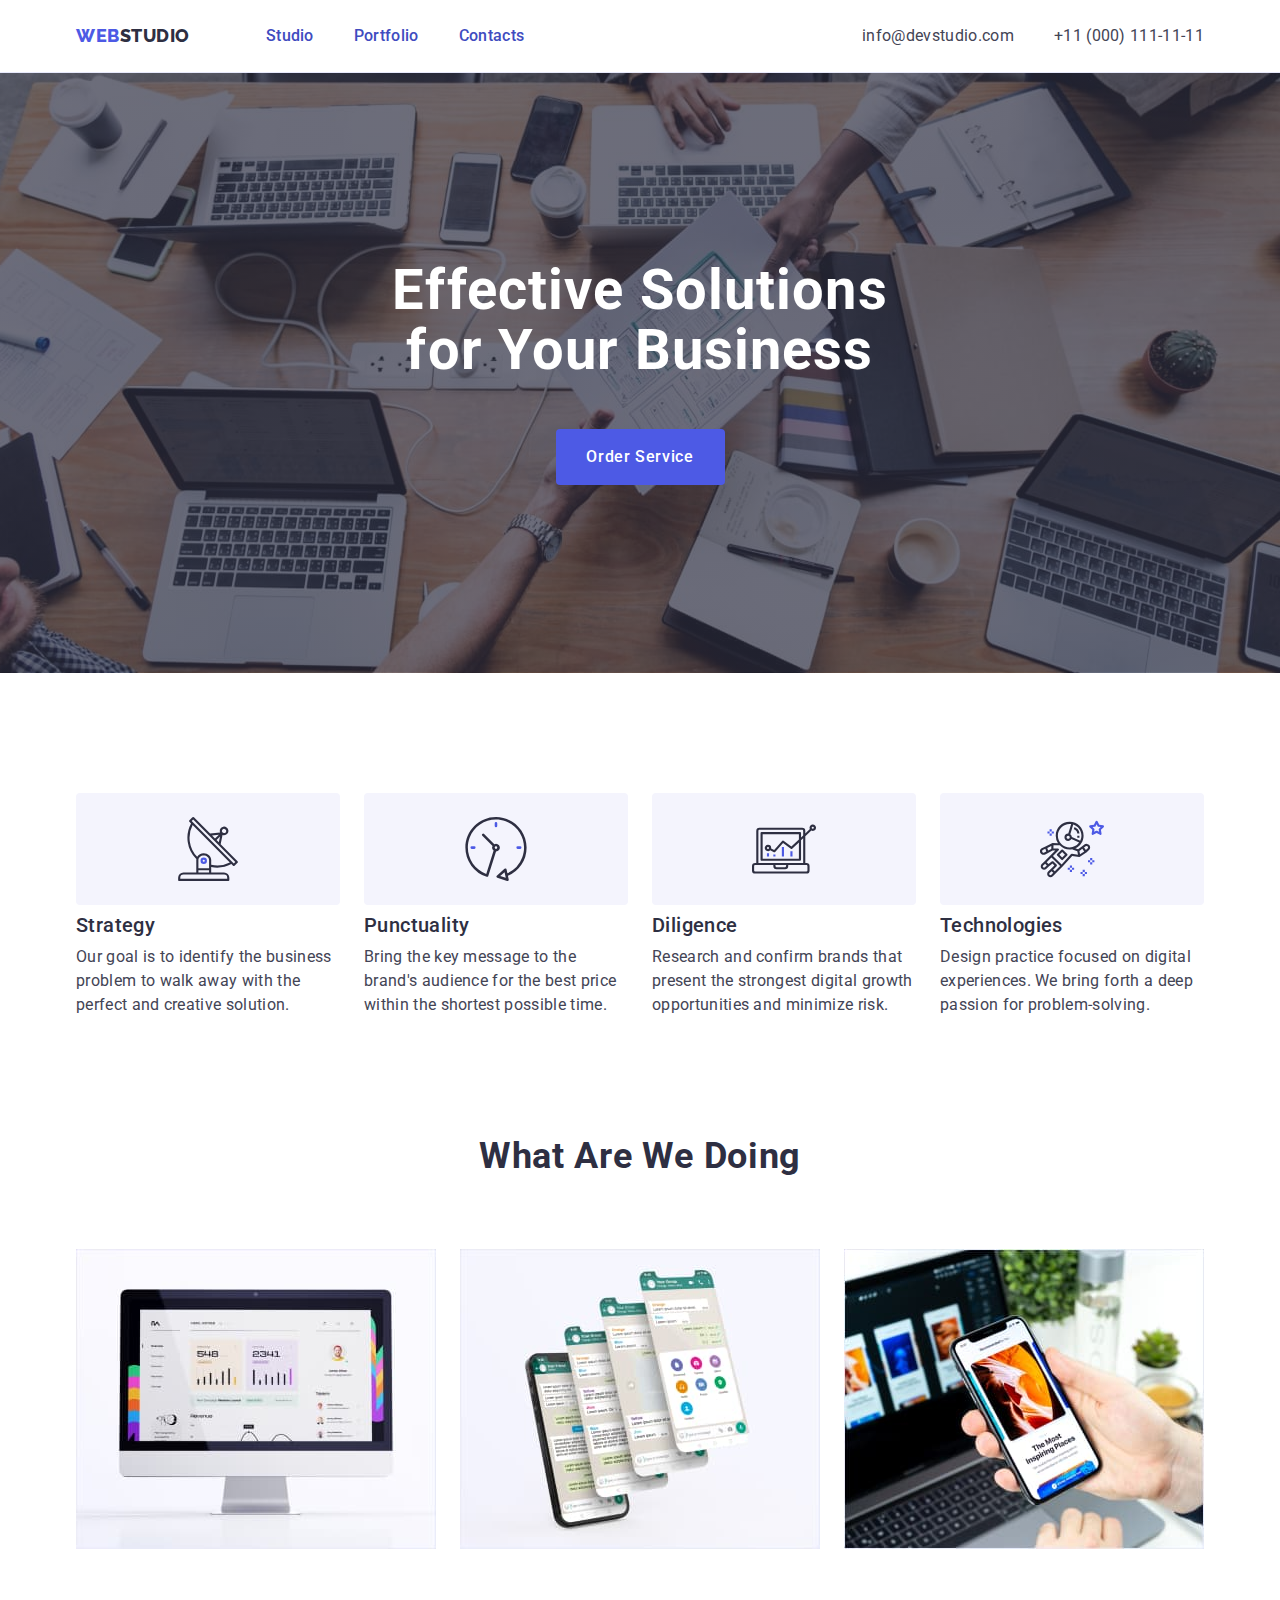
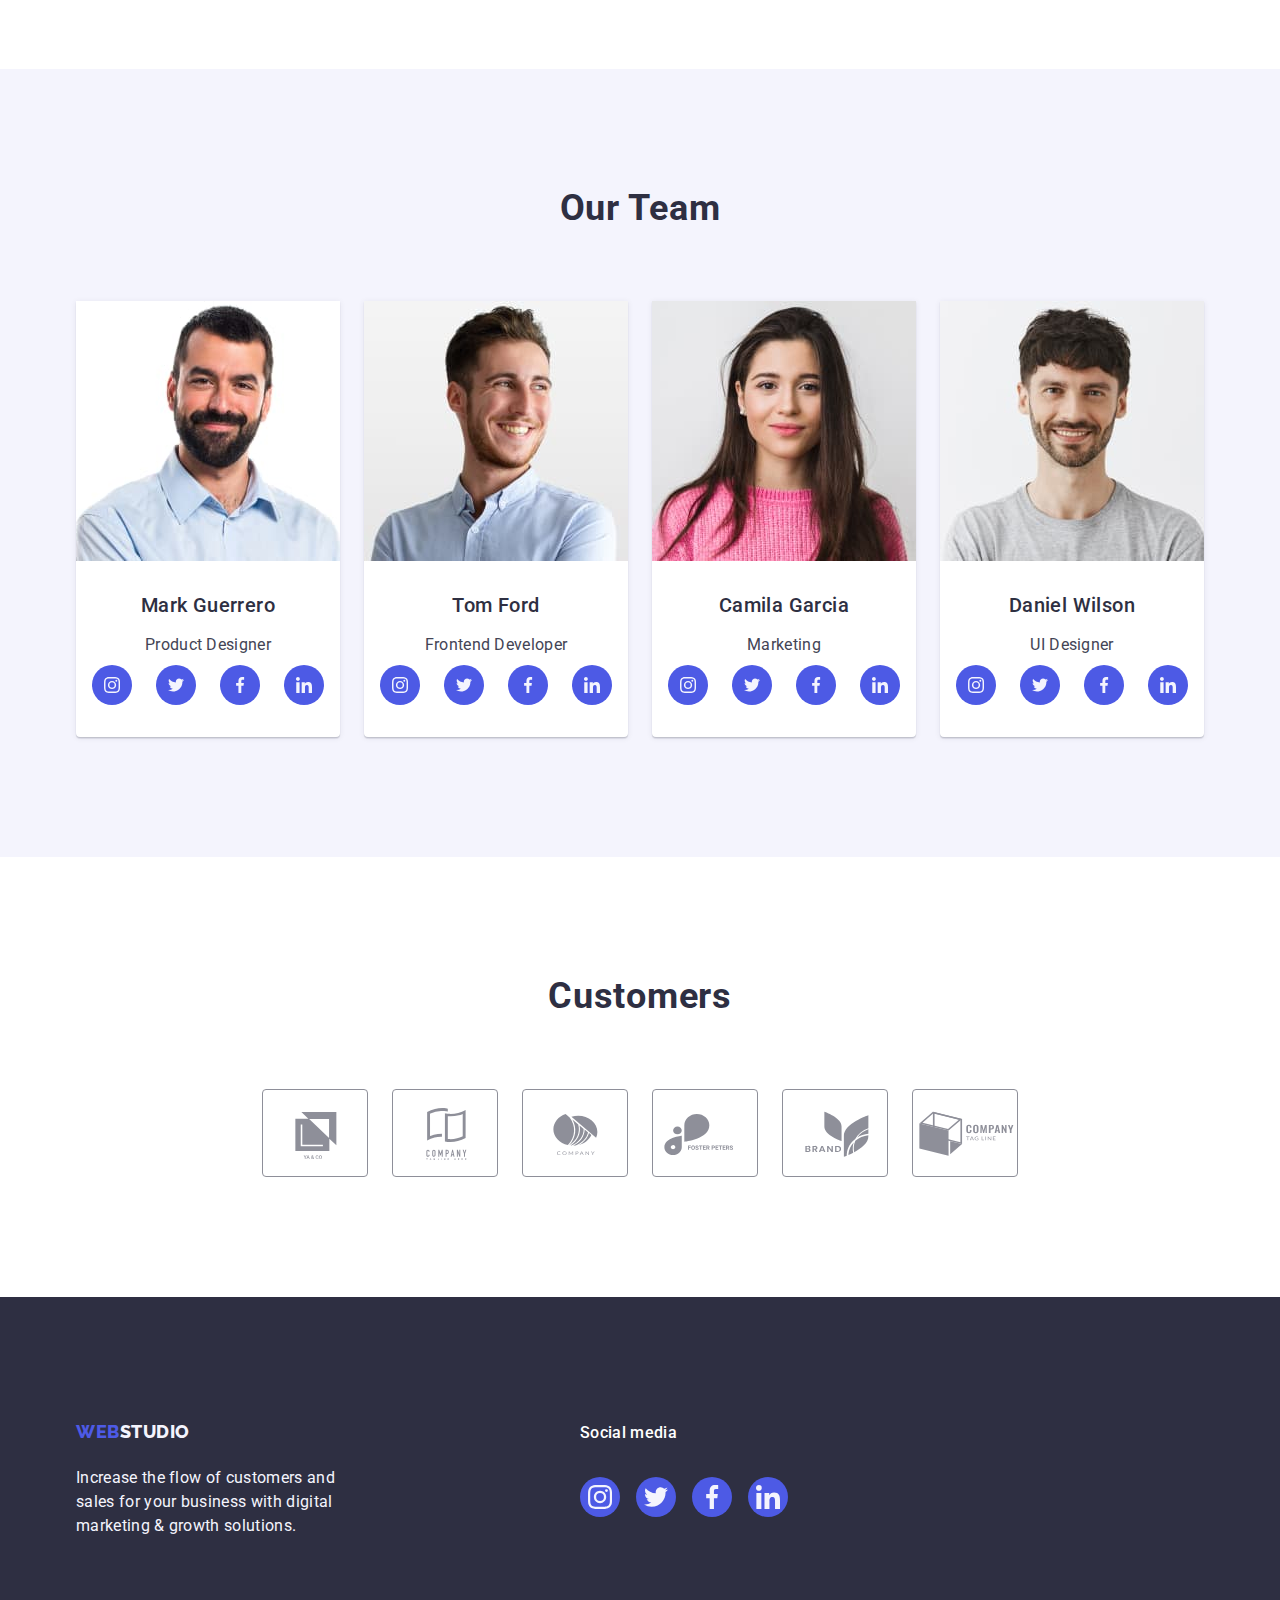
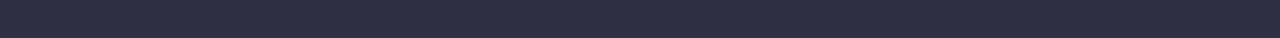
==== index.html @ 7252248b "dwa" ====
<!DOCTYPE html>
<html lang="en">
  <head>
    <meta charset="UTF-8" />
    <meta http-equiv="X-UA-Compatible" content="IE=edge" />
    <meta name="viewport" content="width=device-width, initial-scale=1.0" />
    <title>goit-home-work-04</title>
    <link
      rel="stylesheet"
      href="https://cdn.jsdelivr.net/npm/modern-normalize@2.0.0/modern-normalize.min.css"
    />
    <link rel="stylesheet" href="./css/style.css" />
    <link rel="preconnect" href="https://fonts.googleapis.com" />
    <link rel="preconnect" href="https://fonts.gstatic.com" crossorigin />
    <link
      href="https://fonts.googleapis.com/css2?family=Raleway:wght@800&family=Roboto:wght@400;500;700&display=swap"
      rel="stylesheet"
    />
  </head>
  <body>
    <!--HEADER-->
    <header class="header">
      <div class="container header-container">
        <nav class="header-nav">
          <a class="logo link" href="./index.html">
            Web<span class="linkcolor">Studio</span>
          </a>
          <ul class="nav-list">
            <li class="downline">
              <a class="header-list link" href="./index.html">Studio</a>
            </li>
            <li class="downline">
              <a class="header-list link" href="./portfolio.html" target="_self"
                >Portfolio</a
              >
            </li>
            <li class="downline">
              <a class="header-list link" href="">Contacts</a>
            </li>
          </ul>
        </nav>
        <address class="adresslink">
          <ul class="adress-list">
            <li class="downline-adress">
              <a
                class="header-adress-list link"
                href="mailto:info@devstudio.com"
                >info@devstudio.com</a
              >
            </li>
            <li class="downline-adress">
              <a class="header-adress-list link" href="tel:+110001111111"
                >+11 (000) 111-11-11</a
              >
            </li>
          </ul>
        </address>
      </div>
    </header>
    <!--Main-->
    <main>
      <!--Hero image-->
      <section class="hero">
        <div class="container hero-container">
          <h1 class="herotext">Effective Solutions for Your Business</h1>
          <button class="herobutton" type="button" data-modal-open>
            Order Service
          </button>
        </div>
      </section>
      <!--Section Features-->
      <section class="features-section">
        <div class="container">
          <h2 class="visually-hidden">.</h2>
          <ul class="features-container">
            <li>
              <div class="features-icons">
                <svg class="icon" width="64" height="64">
                  <use href="./images/icons.svg#icon-antenna"></use>
                </svg>
              </div>
              <h3 class="title-name">Strategy</h3>
              <p class="text">
                Our goal is to identify the business problem to walk away with
                the perfect and creative solution.
              </p>
            </li>
            <li>
              <div class="features-icons">
                <svg class="icon" width="64" height="64">
                  <use href="./images/icons.svg#icon-clock"></use>
                </svg>
              </div>
              <h3 class="title-name">Punctuality</h3>
              <p class="text">
                Bring the key message to the brand's audience for the best price
                within the shortest possible time.
              </p>
            </li>
            <li>
              <div class="features-icons">
                <svg class="icon" width="64" height="64">
                  <use href="./images/icons.svg#icon-diagram"></use>
                </svg>
              </div>
              <h3 class="title-name">Diligence</h3>
              <p class="text">
                Research and confirm brands that present the strongest digital
                growth opportunities and minimize risk.
              </p>
            </li>
            <li>
              <div class="features-icons">
                <svg class="icon" width="64" height="64">
                  <use href="./images/icons.svg#icon-astronaut"></use>
                </svg>
              </div>
              <h3 class="title-name">Technologies</h3>
              <p class="text">
                Design practice focused on digital experiences. We bring forth a
                deep passion for problem-solving.
              </p>
            </li>
          </ul>
        </div>
      </section>
      <!--Section Projects-->
      <section class="projects">
        <div class="container">
          <h2 class="main-title">What are we doing</h2>
          <ul class="project-images">
            <li class="technic">
              <img
                src="./images/img_1.jpg"
                alt="Desktop"
                width="360"
                height="300"
              />
            </li>
            <li class="technic">
              <img
                src="./images/img_2.jpg"
                alt="Differen pages"
                width="360"
                height="300"
              />
            </li>
            <li class="technic">
              <img
                src="./images/img_3.jpg"
                alt="Phone main page"
                width="360"
                height="300"
              />
            </li>
          </ul>
        </div>
      </section>
      <!--Section Team-->
      <section class="section-team">
        <div class="container container-workers">
          <h2 class="main-title">Our Team</h2>
          <ul class="list-workers">
            <li class="staff">
              <img
                src="./images/mark_guerrero.jpg"
                alt="Mark Guerrero Product Designer"
                width="264"
                height="260"
              />
              <div class="position">
                <h3 class="team">Mark Guerrero</h3>
                <p class="rank">Product Designer</p>
                <ul class="staff-networks-list">
                  <li class="networks-li">
                    <a class="list-net" href="" aria-label="instagram">
                      <svg class="networks" width="16" height="16">
                        <use href="./images/icons.svg#icon-instagram"></use>
                      </svg>
                    </a>
                  </li>
                  <li class="networks-li">
                    <a class="list-net" href="" aria-label="twitter">
                      <svg class="networks" width="16" height="16">
                        <use href="./images/icons.svg#icon-twitter"></use>
                      </svg>
                    </a>
                  </li>
                  <li class="networks-li">
                    <a class="list-net" href="" aria-label="facebook">
                      <svg class="networks" width="16" height="16">
                        <use href="./images/icons.svg#icon-facebook"></use>
                      </svg>
                    </a>
                  </li>
                  <li class="networks-li">
                    <a class="list-net" href="" aria-label="instagram">
                      <svg class="networks" width="16" height="16">
                        <use href="./images/icons.svg#icon-linkedin"></use>
                      </svg>
                    </a>
                  </li>
                </ul>
              </div>
            </li>
            <li class="staff">
              <img
                src="./images/tom_ford.jpg"
                alt="Tom Ford Frontend Developer"
                width="264"
                height="260"
              />
              <div class="position">
                <h3 class="team">Tom Ford</h3>
                <p class="rank">Frontend Developer</p>
                <ul class="staff-networks-list">
                  <li>
                    <a class="list-net" href="" aria-label="instagram">
                      <svg class="networks" width="16" height="16">
                        <use href="./images/icons.svg#icon-instagram"></use>
                      </svg>
                    </a>
                  </li>
                  <li>
                    <a class="list-net" href="" aria-label="twitter">
                      <svg class="networks" width="16" height="16">
                        <use href="./images/icons.svg#icon-twitter"></use>
                      </svg>
                    </a>
                  </li>
                  <li>
                    <a class="list-net" href="" aria-label="facebook">
                      <svg class="networks" width="16" height="16">
                        <use href="./images/icons.svg#icon-facebook"></use>
                      </svg>
                    </a>
                  </li>
                  <li>
                    <a class="list-net" href="" aria-label="instagram">
                      <svg class="networks" width="16" height="16">
                        <use href="./images/icons.svg#icon-linkedin"></use>
                      </svg>
                    </a>
                  </li>
                </ul>
              </div>
            </li>
            <li class="staff">
              <img
                src="./images/camila_garcia.jpg"
                alt="Camila Garcia Marketing"
                width="264"
                height="260"
              />
              <div class="position">
                <h3 class="team">Camila Garcia</h3>
                <p class="rank">Marketing</p>
                <ul class="staff-networks-list">
                  <li>
                    <a class="list-net" href="" aria-label="instagram">
                      <svg class="networks" width="16" height="16">
                        <use href="./images/icons.svg#icon-instagram"></use>
                      </svg>
                    </a>
                  </li>
                  <li>
                    <a class="list-net" href="" aria-label="twitter">
                      <svg class="networks" width="16" height="16">
                        <use href="./images/icons.svg#icon-twitter"></use>
                      </svg>
                    </a>
                  </li>
                  <li>
                    <a class="list-net" href="" aria-label="facebook">
                      <svg class="networks" width="16" height="16">
                        <use href="./images/icons.svg#icon-facebook"></use>
                      </svg>
                    </a>
                  </li>
                  <li>
                    <a class="list-net" href="" aria-label="instagram">
                      <svg class="networks" width="16" height="16">
                        <use href="./images/icons.svg#icon-linkedin"></use>
                      </svg>
                    </a>
                  </li>
                </ul>
              </div>
            </li>
            <li class="staff">
              <img
                src="./images/daniel_wilson.jpg"
                alt="Daniel Wilson UI Designer"
                width="264"
                height="260"
              />
              <div class="position">
                <h3 class="team">Daniel Wilson</h3>
                <p class="rank">UI Designer</p>
                <ul class="staff-networks-list">
                  <li>
                    <a class="list-net" href="" aria-label="instagram">
                      <svg class="networks" width="16" height="16">
                        <use href="./images/icons.svg#icon-instagram"></use>
                      </svg>
                    </a>
                  </li>
                  <li>
                    <a class="list-net" href="" aria-label="twitter">
                      <svg class="networks" width="16" height="16">
                        <use href="./images/icons.svg#icon-twitter"></use>
                      </svg>
                    </a>
                  </li>
                  <li>
                    <a class="list-net" href="" aria-label="facebook">
                      <svg class="networks" width="16" height="16">
                        <use href="./images/icons.svg#icon-facebook"></use>
                      </svg>
                    </a>
                  </li>
                  <li>
                    <a class="list-net" href="" aria-label="instagram">
                      <svg class="networks" width="16" height="16">
                        <use href="./images/icons.svg#icon-linkedin"></use>
                      </svg>
                    </a>
                  </li>
                </ul>
              </div>
            </li>
          </ul>
        </div>
      </section>
      <!--Section Customers-->
      <section class="customers">
        <div class="container customers-container">
          <h2 class="main-title">Customers</h2>
          <ul class="list-customers">
            <li class="customers-item">
              <a class="customers-link" href="" aria-label="Logo">
                <svg class="customers-images" width="104" height="56">
                  <use href="./images/icons.svg#icon-Logo"></use>
                </svg>
              </a>
            </li>
            <li class="customers-item">
              <a class="customers-link" href="" aria-label="Logo-1">
                <svg class="customers-images" width="104" height="56">
                  <use href="./images/icons.svg#icon-Logo-1"></use>
                </svg>
              </a>
            </li>
            <li class="customers-item">
              <a class="customers-link" href="" aria-label="Logo-2">
                <svg class="customers-images" width="104" height="56">
                  <use href="./images/icons.svg#icon-Logo-2"></use>
                </svg>
              </a>
            </li>
            <li class="customers-item">
              <a class="customers-link" href="" aria-label="Logo-3">
                <svg class="customers-images" width="104" height="56">
                  <use href="./images/icons.svg#icon-Logo-3"></use>
                </svg>
              </a>
            </li>
            <li class="customers-item">
              <a class="customers-link" href="" aria-label="Logo-4">
                <svg class="customers-images" width="104" height="56">
                  <use href="./images/icons.svg#icon-Logo-4"></use>
                </svg>
              </a>
            </li>
            <li class="customers-item">
              <a class="customers-link" href="" aria-label="Logo-5">
                <svg class="customers-images" width="104" height="56">
                  <use href="./images/icons.svg#icon-Logo-5"></use>
                </svg>
              </a>
            </li>
          </ul>
        </div>
      </section>
    </main>
    <!--Footer-->
    <footer class="footer">
      <div class="container container-footer">
        <div class="footer-box">
          <a class="logo link footer-link" href="./index.html">
            Web<span class="footer-logo">Studio</span>
          </a>
          <p class="footer-text">
            Increase the flow of customers and sales for your business with
            digital marketing & growth solutions.
          </p>
        </div>
        <div class="link-page">
          <p class="media">Social media</p>
          <ul class="staff-networks">
            <li class="footer-net">
              <a class="list-networks" href="" aria-label="instagram">
                <svg class="networks" width="24" height="24">
                  <use href="./images/icons.svg#icon-instagram"></use>
                </svg>
              </a>
            </li>
            <li class="footer-net">
              <a class="list-networks" href="" aria-label="twitter">
                <svg class="networks" width="24" height="24">
                  <use href="./images/icons.svg#icon-twitter"></use>
                </svg>
              </a>
            </li>
            <li class="footer-net">
              <a class="list-networks" href="" aria-label="facebook">
                <svg class="networks" width="24" height="24">
                  <use href="./images/icons.svg#icon-facebook"></use>
                </svg>
              </a>
            </li>
            <li class="footer-net">
              <a class="list-networks" href="" aria-label="instagram">
                <svg class="networks" width="24" height="24">
                  <use href="./images/icons.svg#icon-linkedin"></use>
                </svg>
              </a>
            </li>
          </ul>
        </div>
      </div>
    </footer>
    <div class="window is-hidden" data-modal>
      <div class="modal-window">
        <button class="close-cross" type="button" data-modal-close>
          <svg class="icon-close" width="8" height="8">
            <use href="./images/icons.svg#icon-close"></use>
          </svg>
        </button>
      </div>
    </div>
    <script src="./js/modal.js"></script>
  </body>
</html>
---- css/style.css ----
:root {
 --color-white:#FFFFFF;
 --background-color:#2E2F42;
 --web-button-color:#4D5AE5;
 --focus-color:#404BBF;
 --text-color:#434455;
 --footer:#F4F4FD;
 --buttons-color:#E7E9FC;
 --customers-color:#8e8f99;
}
body {
    background-color: var(--color-white);
    font-family: "Roboto", sans-serif;
    color:#434455;
}
*, *::before, *::after {
    box-sizing: border-box;
}
/*Reset*/
h1,h2,h3,h4,h5,h6 ,p {
    margin: 0;
}
ul,li {
    list-style: none;
    margin: 0;
    padding: 0;
}
img {
    display:block;
}
a {
    text-decoration: none;
    color : currentColor;
    }
button {
    font-family: inherit;
    cursor: pointer;
}
header {
    box-shadow: 0px 2px 1px rgba(46, 47, 66, 0.08), 0px 1px 1px rgba(46, 47, 66, 0.16), 0px 1px 6px rgba(46, 47, 66, 0.08);
}
.header {
    border-bottom: 1px solid #E7E9FC;
}
.link {
    text-decoration: none;
    }
.adresslink {
    font-style: normal;
}
.visually-hidden {
    position: absolute;
    width: 1px;
    height: 1px;
    margin: -1px;
    border: 0;
    padding: 0;
    white-space: nowrap;
    clip-path: inset(100%);
    clip: rect(0 0 0 0);
    overflow: hidden;
}
/*Reset Finish*/
/*Container*/
.container {
    width: 1158px;
    margin-left: auto;
    margin-right: auto;
    padding: 0 15px 0 15px;  
    }
/*Header*/
.logo  {
    font-family: "Raleway",sans-serif;
    font-weight: 800;
    font-size: 18px;
    line-height: 1.17;
    letter-spacing: 0.03em;
    text-transform: uppercase;
    color: var(--web-button-color);
    margin-right: 76px;
    padding-top: 24px;
    padding-bottom: 24px;
    }
.linkcolor {
    color: var(--background-color);
}
.list {
    list-style: none;
}
.header-list {
    font-size:16px;
    font-weight:500;
    line-height: 1.5;
    letter-spacing: 0.02em;
    padding: 24px 0;
    transition: color 250ms cubic-bezier(0.4, 0, 0.2, 1);
    position: relative;
    color:#404BBF;
}
.header-list:hover,
.header-list:focus {
    color: var(--focus-color);
}
.downline:hover ::after {
    content: "";
    bottom: -1px;
    left: 0;
    position: absolute;
    border-radius: 2px;
    height: 4px;
    background:  #404BBF;
}
.header-adress-list {
    font-size: 16px;
    line-height: 1.5;
    letter-spacing: 0.02em;
    color: var(--text-color);
    padding-top: 24px;
    padding-bottom: 24px;
    transition: color 250ms cubic-bezier(0.4, 0, 0.2, 1);
    position: relative;
}
.header-adress-list:hover,
.header-adress-list:focus {
    color: var(--focus-color);
}

/*HEADER FINISH*/
/*header-container*/
.header-container {
    display: flex;
    justify-content: space-between;
}
.header-nav {
    display: flex;
    align-items: center;
}
.nav-list {
    display: flex;
    gap:40px;
  }
.adress-list {
    display: flex;
    gap: 40px;
    padding-top: 24px;
    padding-bottom: 24px;
}
/*header-container Finish*/
/*HERO-MAIN PAGE*/
.hero {
    background: linear-gradient(
        to bottom, rgba(46, 47, 66, 0.70), rgba(46, 47, 66, 0.70))
        ,
    url(/images/peopleoffice.jpg);
    background-repeat: no-repeat;
    background-position: center;
    background-size: cover;
    padding: 188px 0 ;
    max-width: 1440px;
}
.herotext {
    font-weight: 700;
    font-size: 56px;
    line-height: 1.07;
    text-align: center;
    letter-spacing: 0.02em;
    color: var(--color-white);
    display: block;
    max-width: 496px;
    margin: 0;
    border: 0;
}
.herobutton {
    background: var(--web-button-color);
    font-family: "Roboto", sans-serif;
    font-weight: 500;
    font-size: 16px;
    line-height: 1.5;
    letter-spacing: 0.04em;
    color: var(--color-white);
    min-width: 169px;
    height: 56px;
    border: none;
    border-radius: 4px;
    margin-top: 48px;
    transition:background-color 250ms cubic-bezier(0.4, 0, 0.2, 1);
}
.herobutton:hover,
.herobutton:focus {
    background-color:var(--focus-color);
}
.hero-container {
    display: flex;
    flex-direction: column;
    align-content: center;
    justify-content: center;
    align-items: center;
    padding-bottom: 0px;
}
/*HERO MAIN PAGE FINISH*/
/*MP Section Features*/
.features-section {
    padding-top: 120px;
    padding-bottom: 120px;
}
.features-container {
    display:flex;
    justify-content: space-between;
    align-items: stretch;
    gap: 24px;
}
.project-images {
    display:flex;
    gap:24px;
    padding-bottom: 0px;
    margin-bottom: 120px;
    justify-content: space-between;
}
.technic {
 width: calc((100% - 48px) / 3)
}
/*TEXT AND TITLE FEATURES*/
.title-name {
    font-weight: 500;
    font-size: 20px;
    line-height: 1.2;
    letter-spacing: 0.02em;
    color: var(--background-color);
    margin-bottom: 8px;
}
.text {
    font-size: 16px;
    line-height: 1.5;
    letter-spacing: 0.02em;
    color: var(--text-color);
}
.main-title {
    color: var(--background-color);
    font-size:  36px;
    text-align: center;
    line-height: 1.11;
    font-weight: 700;
    letter-spacing: 0.02em;
    text-transform: capitalize;
    margin-bottom: 72px;
    }
/*TEXT AND TITLE FEATURES Finish*/
/*MP Team*/
.section-team {
    background-color: var(--footer);
    padding: 120px 0
}
.container-workers {
    padding-bottom: 0px;
}
.list-workers {
    display: flex;
    justify-content: space-between;
    gap: 24px;

}
.staff {
    background-color: var(--color-white);
    display: flex;
    flex-direction: column;
    align-items: center;
    border-radius: 0px 0px 4px 4px;
    box-shadow:
                0px 1px 6px rgba(46, 47, 66, 0.08),
                0px 1px 1px rgba(46, 47, 66, 0.16),
                0px 2px 1px rgba(46, 47, 66, 0.08);
    transition: border-color 250ms cubic-bezier(0.4, 0, 0.2, 1),
        color 250ms cubic-bezier(0.4, 0, 0.2, 1);
 }
.team {
    font-weight: 500;
    font-size: 20px;
    line-height: 1.2;
    letter-spacing: 0.02em;
    color: var(--background-color);
    text-align: center;
    margin-bottom: 8px;
}
.rank {
    font-weight: 400;
    font-size: 16px;
    line-height: 1.5;
    letter-spacing: 0.02em;
    color: var(--text-color);
    text-align: center;
}
.position {
    display: flex;
    flex-direction: column;
    gap: 8px;
    padding: 32px 0 32px;
    }
/*Team Fnish*/
/*Customers*/
.customers {
    padding: 120px 0 120px;
}
.customers-container {
    display: flex;
    flex-direction: column;
    justify-content: center;
    align-items: center;
}
/*main-section*/
.main-section {
    padding: 96px 0 120px 0;
}
/*Portfolio Btn*/
.btn-first {
    font-family: "Roboto", sans-serif;
    font-weight: 500;
    font-size: 16px;
    line-height: 1.5;
    letter-spacing: 0.04em;
    color: var(--web-button-color);
    background-color: var(--footer);
    padding: 12px 24px;
    border: 1px solid var(--buttons-color);
    border-radius: 4px;
        }
.btn-first:hover,
.btn-first:focus {
    border: 1px solid transparent;
    color: #FFFFFF;
    background-color: var(--focus-color);
}
.portfolio-btns {
    display:flex;
    justify-content: center;
    flex-direction: row;
    gap:24px;
    margin-bottom: 72px;
    padding-right: auto;
    padding-left: auto;
       }
/*Portfolio Btn Finish*/
/*porfolio-images*/
.porfolio-images{
    display: flex;
    flex-wrap: wrap;
    column-gap: 24px;
    row-gap: 48px;
        }
.porfolio-images .portfolio-image-name:hover,
.porfolio-images .portfolio-image-name:focus {
    background:  #FFF;
    box-shadow: 0px 2px 1px 0px rgba(46, 47, 66, 0.08), 0px 1px 1px 0px rgba(46, 47, 66, 0.16), 0px 1px 6px 0px rgba(46, 47, 66, 0.08);
    animation-fill-mode: ;
}
.hidden-text {
    display: flex;
    padding: 0;
    margin-bottom: 48px;
    cursor: pointer;
    position: relative;
    overflow: hidden;
    }
.overlay {
    position: absolute;
    top: 0;
    left: 0;
    width: 100%;
    height: 100%;
    transform: translateY(100%);
    transition: transform 250ms ease-in-out;
    padding: 8px;
    background-color: #3f51b5;
    color: #fff;
    font-family: sans-serif;
}
.hidden-text:hover .overlay {
    transform: translateY(0);
}
.portfolio-image-text {
    display: flex;
    flex-direction: column;
    padding: 32px 16px;
    margin-bottom: 8px;
    border: 1px solid #e7e9fc;
    border-top: none;
}
.overlay-text {
    display:block;
    padding: 40px 32px 164px 32px;;
    font-size: 16px;
    font-family: Roboto;
    font-style: normal;
    font-weight: 400;
    line-height: 1.5;
    letter-spacing: 0.32px;
}
/*Footer*/
.footer {
    background-color: var(--background-color);
    font-family: "Roboto", sans-serif;
    font-weight: 400;
    font-size: 18px;
    line-height: 1.17;
    letter-spacing: 0.03em;
    padding: 100px 0;
   }
.footer-link {
    display: inline-block;

}
.container-footer {
    display: flex;
    align-items: baseline;
    padding-left: 15px;
    margin-left: auto;
    margin-right: auto;
}
.footer-logo {
    color: var(--footer);
}
.footer-text {
    width: 264px;
    font-weight: 400;
    font-size: 16px;
    line-height: 1.5;
    letter-spacing: 0.02em;
    color: var(--footer);
}
.footer-box {
        margin-right: 120px;
        display: flex;
        flex-direction: column;
}
/*ICONS*/
.features-icons {
    display: flex;
    justify-content: center;
    align-items: center;
    padding:24px 100px;
    border-radius: 4px;
    background: #F4F4FD;
    margin-bottom: 8px;
    height: 112px;
    }
.staff-networks-list {
    display: flex;
    justify-content: center;
    align-items: center;
    gap: 24px;
    min-width: 232px;
}
.networks-li {
    width: 40px;
    height: 40px;
    transition: background-color 250ms cubic-bezier(0.4, 0, 0.2, 1);

}
.list-net {
    display: flex;
    justify-content: center;
    align-items: center;
    transition: background-color 250ms cubic-bezier(0.4, 0, 0.2, 1);
    background-color: var(--web-button-color);
    width: 100%;
    padding: 12px;
    border-radius: 50%;
}
.list-net:hover,
.list-net:focus {
    background-color: var(--focus-color);
}
.networks {
    fill:var(--footer);
}
.staff-networks {
    display: flex;
    gap: 16px;
    }
.footer-net {
    width: 40px;
    height: 40px;
    transition: background-color 250ms cubic-bezier(0.4, 0, 0.2, 1);
}
.list-networks {
    display: flex;
    justify-content: center;
    align-items: center;
    background-color: var(--web-button-color);
    fill: currentColor;
    width: 100%;
    height: 100%;
    padding: 8px;
    border-radius: 50%;
    }
.list-networks:hover,
.list-networks:focus {
    background-color: #31D0AA;
}

.list-customers {
    display: flex;
    justify-content: space-between;
    gap: 24px;

    }
.customers-link {
    display: flex;
    justify-content: center;
    align-items: center;
    color: var(--customers-color);
    border: 1px solid #8E8F99;
    border-radius: 4px;
    width: 100%;
    height: 100%;
}
.customers-images {
    fill:currentColor;
}
.customers-link:hover,
.customers-link:focus,
.customers-link:active {
    color: var(--focus-color);
    border-color:var(--focus-color) ;
}
.customers-link:hover .customers-images,
.customers-link:focus .customers-images,
.customers-link:active .customers-images {
    fill: currentColor;
}
.customers-item {
    width: calc((100% - 120px) / 6);
    height: 88px;
    transition:border-color 250ms cubic-bezier(0.4, 0, 0.2, 1),
        color 250ms cubic-bezier(0.4, 0, 0.2, 1);
}
.media {
    font-size: 16px;
    font-family: Roboto;
    font-weight: 500;
    line-height: 1.5;
    letter-spacing: 0.02em;
    color:var(--color-white);
    margin-bottom: 16px;
}
.link-page {
    display: flex;
    flex-direction: column;
    gap:16px;
    max-width: 692px;
    margin-left: 120px;
}
MODAL WINDOW
.window {
  position:fixed;
  top: 0;
  left: 0;
  width: 100%;
  height: 100%;
  background-color: rgba(46, 47, 66, 0.4);
  transition: opacity 250ms cubic-bezier(0.4, 0, 0.2, 1), visibility 250ms cubic-bezier(0.4, 0, 0.2, 1);
}

.is-hidden {
    opacity: 0;
    visibility: hidden;
    pointer-events: none;
    
}
.modal-window {
    position: absolute;
    top: 50%;
    left: 50%;
    width: 408px;
    min-height: 584px;
    border-radius: 4px;
    transform: translate(-50%, -50%) scale(1);
    background: #FCFCFC;
    box-shadow: 0px 2px 1px 0px rgba(0, 0, 0, 0.20), 0px 1px 3px 0px rgba(0, 0, 0, 0.12), 0px 1px 1px 0px rgba(0, 0, 0, 0.14);
    transition: transform 250ms cubic-bezier(0.4, 0, 0.2, 1);
    
}
.close-cross {
    position: absolute;
    top: 24px;
    right: 24px;
    width: 24px;
    height: 24px;
    border-radius: 50%;
    display: flex;
    align-items: center;
    justify-content: center;
    background-color: #e7e9fc;
    border: 1px solid rgba(0, 0, 0, 0.1);
    padding: 0;
    cursor: pointer;
    transition: background-color 250ms cubic-bezier(0.4, 0, 0.2, 1), border 250ms cubic-bezier(0.4, 0, 0.2, 1);
}
.close-cross:hover {
    background-color: var(--focus-color);
}
.close-cross:focus {
    border: none;
}
.icon-close {
    transition: fill 250ms cubic-bezier(0.4, 0, 0.2, 1);
}
.icon-close:hover  {
     fill: #ffffff;
 }
.icon-close:focus {
    fill: #ffffff;
}
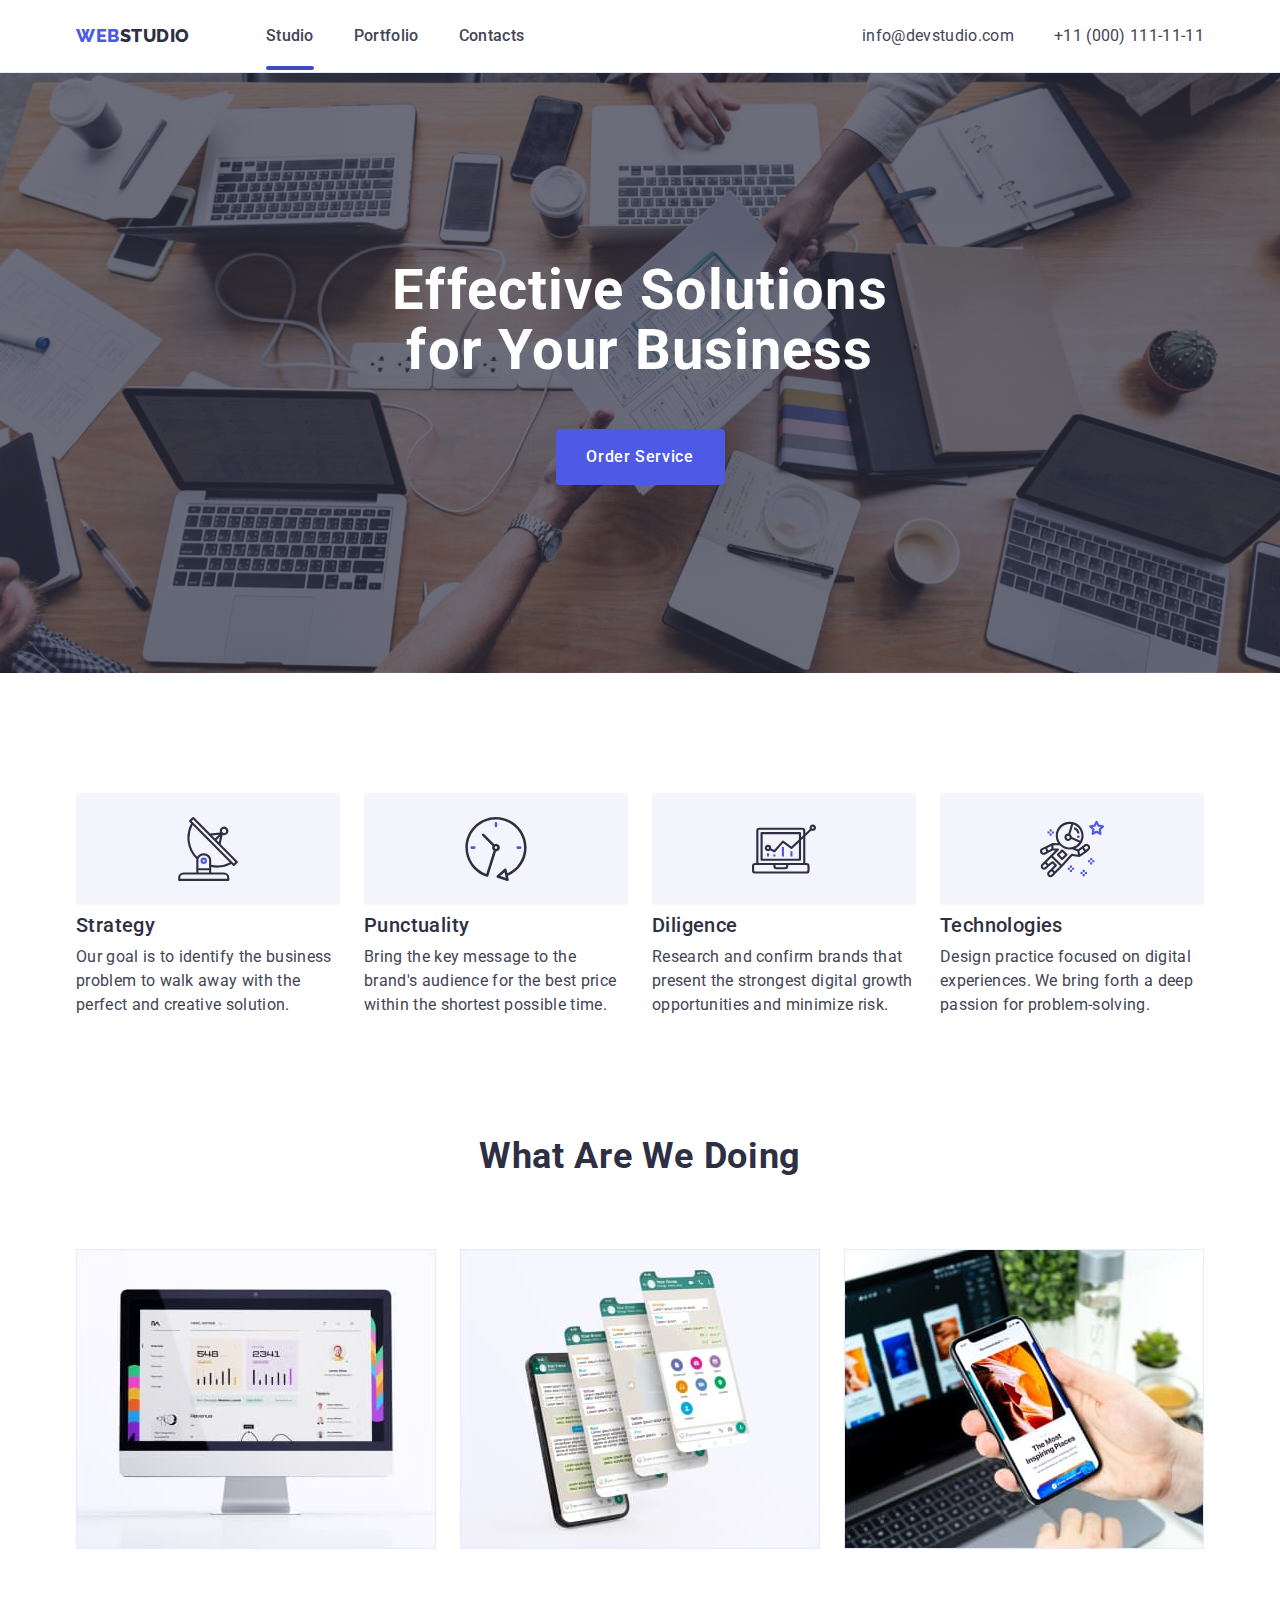
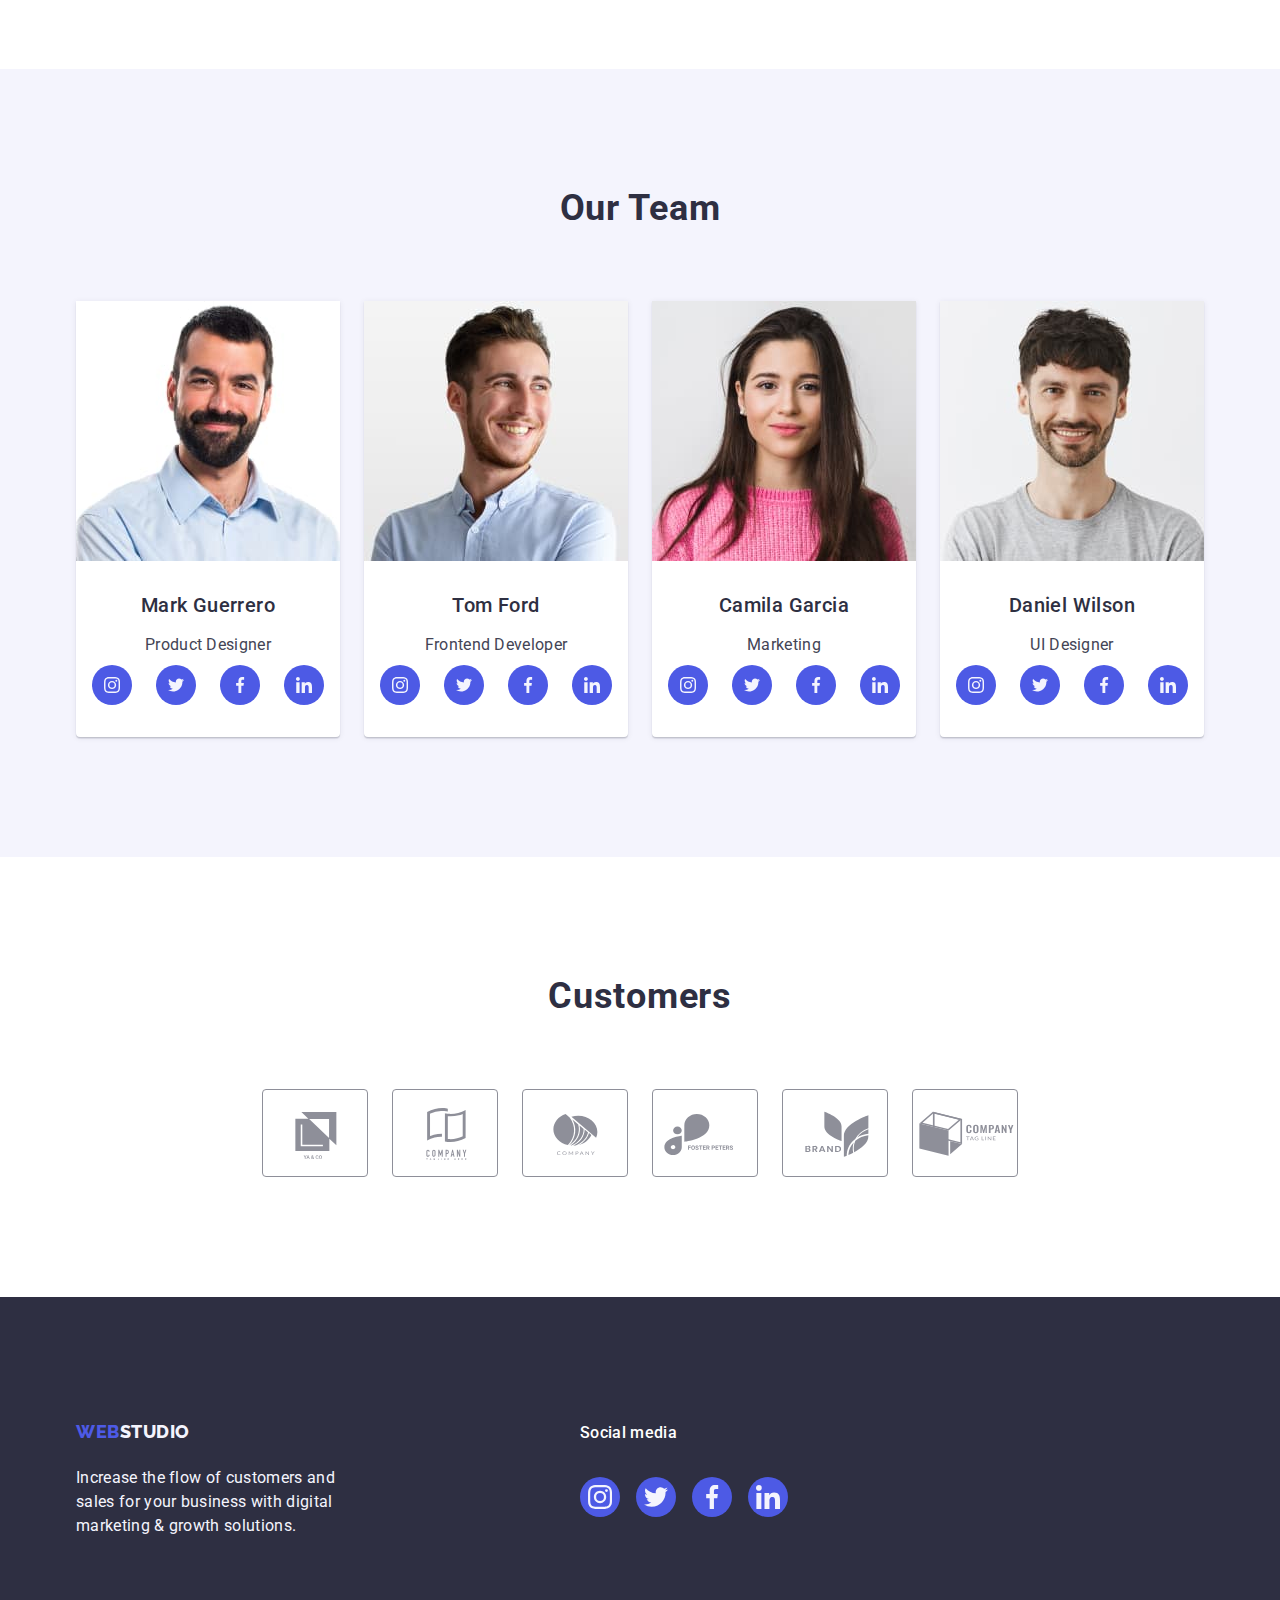
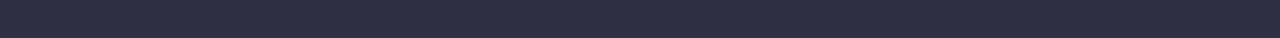
==== commit 9a72c320: "remarks" ====
--- a/index.html
+++ b/index.html
@@ -26,29 +26,31 @@
             Web<span class="linkcolor">Studio</span>
           </a>
           <ul class="nav-list">
-            <li class="downline">
-              <a class="header-list link" href="./index.html">Studio</a>
-            </li>
-            <li class="downline">
+            <li>
+              <a class="header-list link active-studio" href="./index.html"
+                >Studio</a
+              >
+            </li>
+            <li>
               <a class="header-list link" href="./portfolio.html" target="_self"
                 >Portfolio</a
               >
             </li>
-            <li class="downline">
+            <li>
               <a class="header-list link" href="">Contacts</a>
             </li>
           </ul>
         </nav>
         <address class="adresslink">
           <ul class="adress-list">
-            <li class="downline-adress">
+            <li>
               <a
                 class="header-adress-list link"
                 href="mailto:info@devstudio.com"
                 >info@devstudio.com</a
               >
             </li>
-            <li class="downline-adress">
+            <li>
               <a class="header-adress-list link" href="tel:+110001111111"
                 >+11 (000) 111-11-11</a
               >
@@ -430,11 +432,11 @@
         </div>
       </div>
     </footer>
-    <div class="window is-hidden" data-modal>
-      <div class="modal-window">
+    <div class="backdrop is-hidden" data-modal>
+      <div class="modal">
         <button class="close-cross" type="button" data-modal-close>
-          <svg class="icon-close" width="8" height="8">
-            <use href="./images/icons.svg#icon-close"></use>
+          <svg class="icon-close-back" width="8" height="8">
+            <use href="./images/icons.svg#icon-close-back"></use>
           </svg>
         </button>
       </div>
--- a/css/style.css
+++ b/css/style.css
@@ -95,21 +95,34 @@
     padding: 24px 0;
     transition: color 250ms cubic-bezier(0.4, 0, 0.2, 1);
     position: relative;
-    color:#404BBF;
 }
 .header-list:hover,
 .header-list:focus {
     color: var(--focus-color);
 }
-.downline:hover ::after {
+.active-studio::after {
     content: "";
+    position: absolute;
     bottom: -1px;
     left: 0;
-    position: absolute;
+    width: 48px;
+    height: 4px;
     border-radius: 2px;
     height: 4px;
     background:  #404BBF;
 }
+.active-portfolio::after  {  
+    content: "";
+    position: absolute;
+    bottom: -1px;
+    left: 0;
+    width: 66px;
+    height: 4px;
+    border-radius: 2px;
+    height: 4px;
+    background: #404BBF;
+    }
+
 .header-adress-list {
     font-size: 16px;
     line-height: 1.5;
@@ -151,7 +164,7 @@
     background: linear-gradient(
         to bottom, rgba(46, 47, 66, 0.70), rgba(46, 47, 66, 0.70))
         ,
-    url(/images/peopleoffice.jpg);
+    url(../images/peopleoffice.jpg);
     background-repeat: no-repeat;
     background-position: center;
     background-size: cover;
@@ -479,8 +492,7 @@
 .footer-net {
     width: 40px;
     height: 40px;
-    transition: background-color 250ms cubic-bezier(0.4, 0, 0.2, 1);
-}
+    }
 .list-networks {
     display: flex;
     justify-content: center;
@@ -491,6 +503,7 @@
     height: 100%;
     padding: 8px;
     border-radius: 50%;
+    transition: background-color 250ms cubic-bezier(0.4, 0, 0.2, 1);
     }
 .list-networks:hover,
 .list-networks:focus {
@@ -512,6 +525,7 @@
     border-radius: 4px;
     width: 100%;
     height: 100%;
+    transition:border-color 250ms cubic-bezier(0.4, 0, 0.2, 1), color 250ms cubic-bezier(0.4, 0, 0.2, 1);
 }
 .customers-images {
     fill:currentColor;
@@ -549,24 +563,23 @@
     max-width: 692px;
     margin-left: 120px;
 }
-MODAL WINDOW
-.window {
+/*MODAL WINDOW*/
+.backdrop {
   position:fixed;
   top: 0;
   left: 0;
   width: 100%;
-  height: 100%;
-  background-color: rgba(46, 47, 66, 0.4);
-  transition: opacity 250ms cubic-bezier(0.4, 0, 0.2, 1), visibility 250ms cubic-bezier(0.4, 0, 0.2, 1);
-}
+  height: 100vh;
+  background: rgba(46, 47, 66, 0.4);
+transition: opacity 250ms cubic-bezier(0.4, 0, 0.2, 1), visibility 250ms cubic-bezier(0.4, 0, 0.2, 1);
+  }
 
 .is-hidden {
     opacity: 0;
     visibility: hidden;
     pointer-events: none;
-    
-}
-.modal-window {
+    }
+.modal {
     position: absolute;
     top: 50%;
     left: 50%;
@@ -577,10 +590,10 @@
     background: #FCFCFC;
     box-shadow: 0px 2px 1px 0px rgba(0, 0, 0, 0.20), 0px 1px 3px 0px rgba(0, 0, 0, 0.12), 0px 1px 1px 0px rgba(0, 0, 0, 0.14);
     transition: transform 250ms cubic-bezier(0.4, 0, 0.2, 1);
-    
-}
+   }
 .close-cross {
     position: absolute;
+    color:#E7E9FC;
     top: 24px;
     right: 24px;
     width: 24px;
@@ -595,18 +608,14 @@
     cursor: pointer;
     transition: background-color 250ms cubic-bezier(0.4, 0, 0.2, 1), border 250ms cubic-bezier(0.4, 0, 0.2, 1);
 }
-.close-cross:hover {
+.close-cross:hover, 
+.close-cross:focus { 
+    border: none;    
+    fill: #FFFFFF;
     background-color: var(--focus-color);
 }
-.close-cross:focus {
-    border: none;
-}
-.icon-close {
+
+.icon-close-back {
+    fill:currentColor;
     transition: fill 250ms cubic-bezier(0.4, 0, 0.2, 1);
 }
-.icon-close:hover  {
-     fill: #ffffff;
- }
-.icon-close:focus {
-    fill: #ffffff;
-}
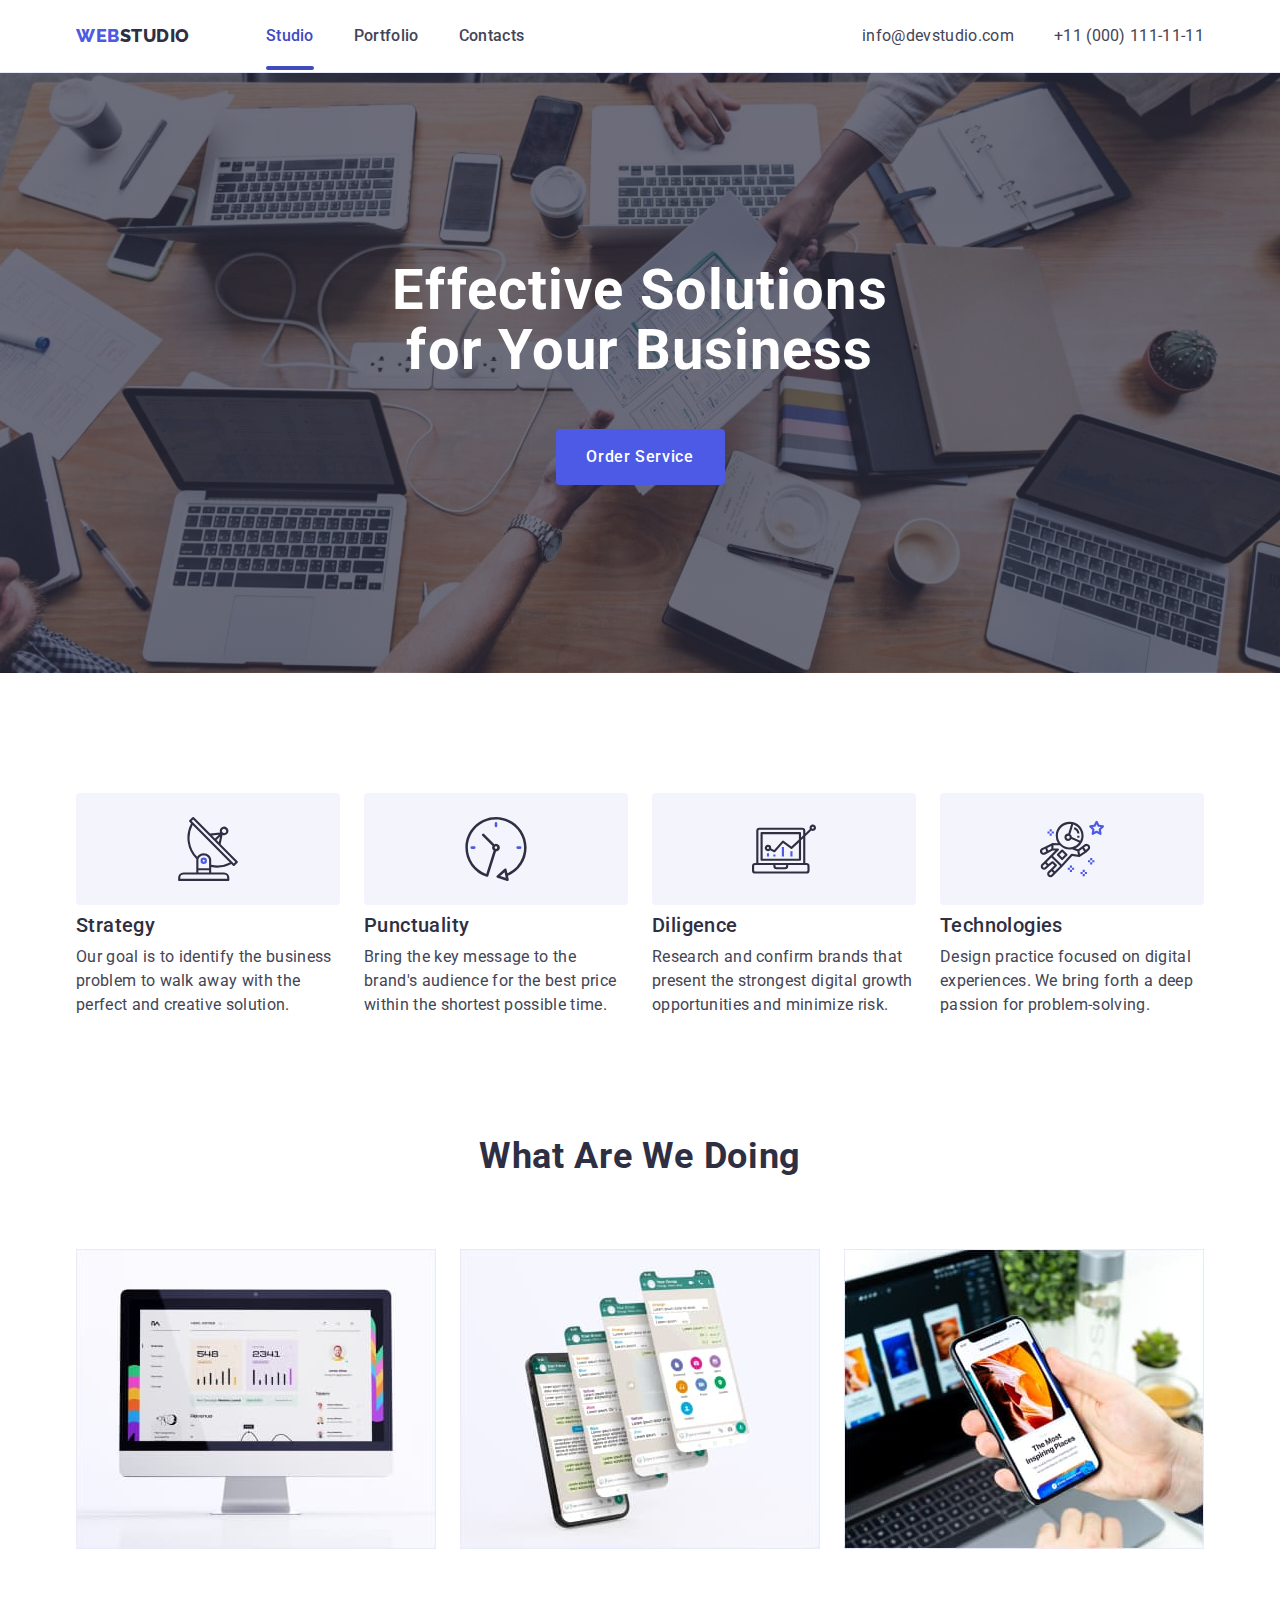
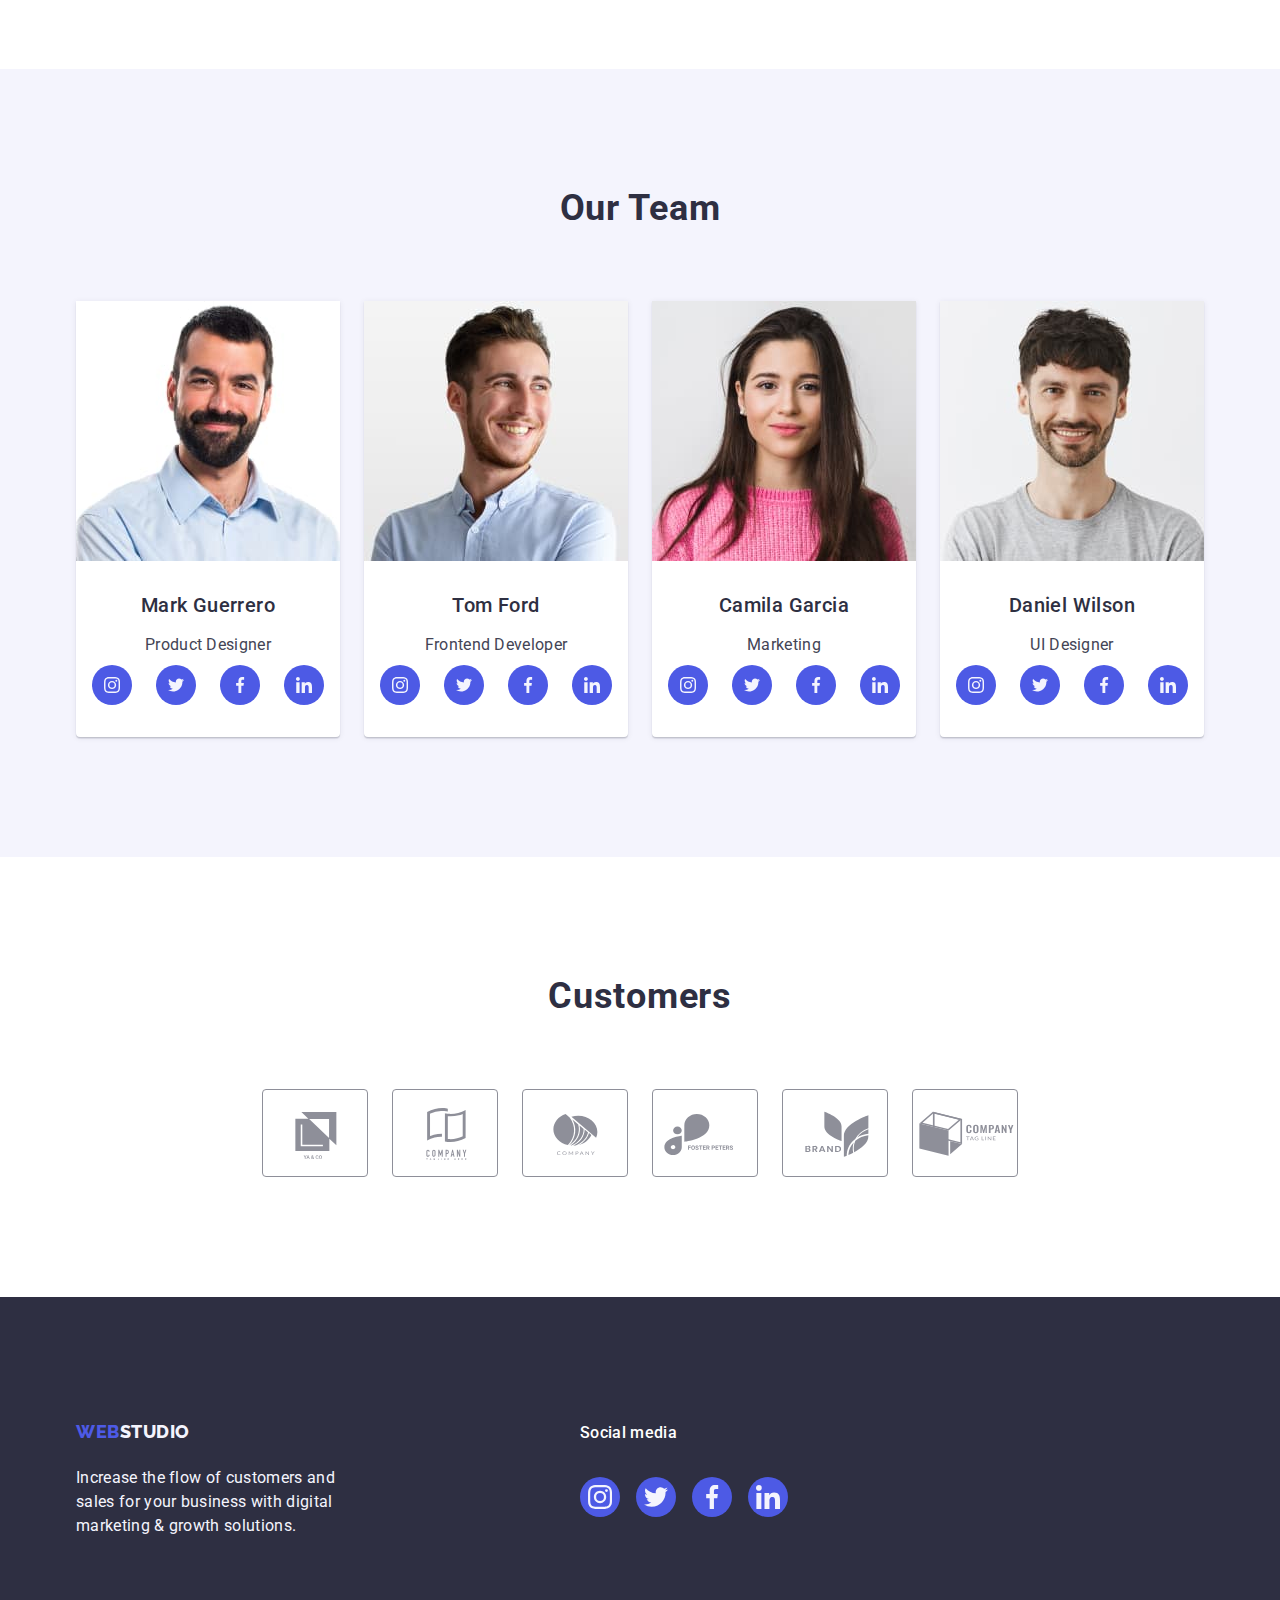
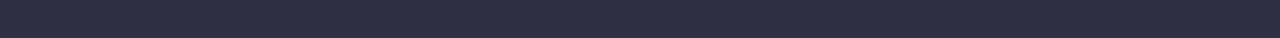
==== commit 7fc999aa: "a" ====
--- a/index.html
+++ b/index.html
@@ -27,7 +27,9 @@
           </a>
           <ul class="nav-list">
             <li>
-              <a class="header-list link active-studio" href="./index.html"
+              <a
+                class="header-list link active-studio active"
+                href="./index.html"
                 >Studio</a
               >
             </li>
--- a/css/style.css
+++ b/css/style.css
@@ -99,6 +99,9 @@
 .header-list:hover,
 .header-list:focus {
     color: var(--focus-color);
+}
+.active {
+    color:#404BBF;
 }
 .active-studio::after {
     content: "";
@@ -611,11 +614,13 @@
 .close-cross:hover, 
 .close-cross:focus { 
     border: none;    
-    fill: #FFFFFF;
     background-color: var(--focus-color);
+    fill:currentColor;
 }
 
 .icon-close-back {
-    fill:currentColor;
     transition: fill 250ms cubic-bezier(0.4, 0, 0.2, 1);
 }
+
+
+
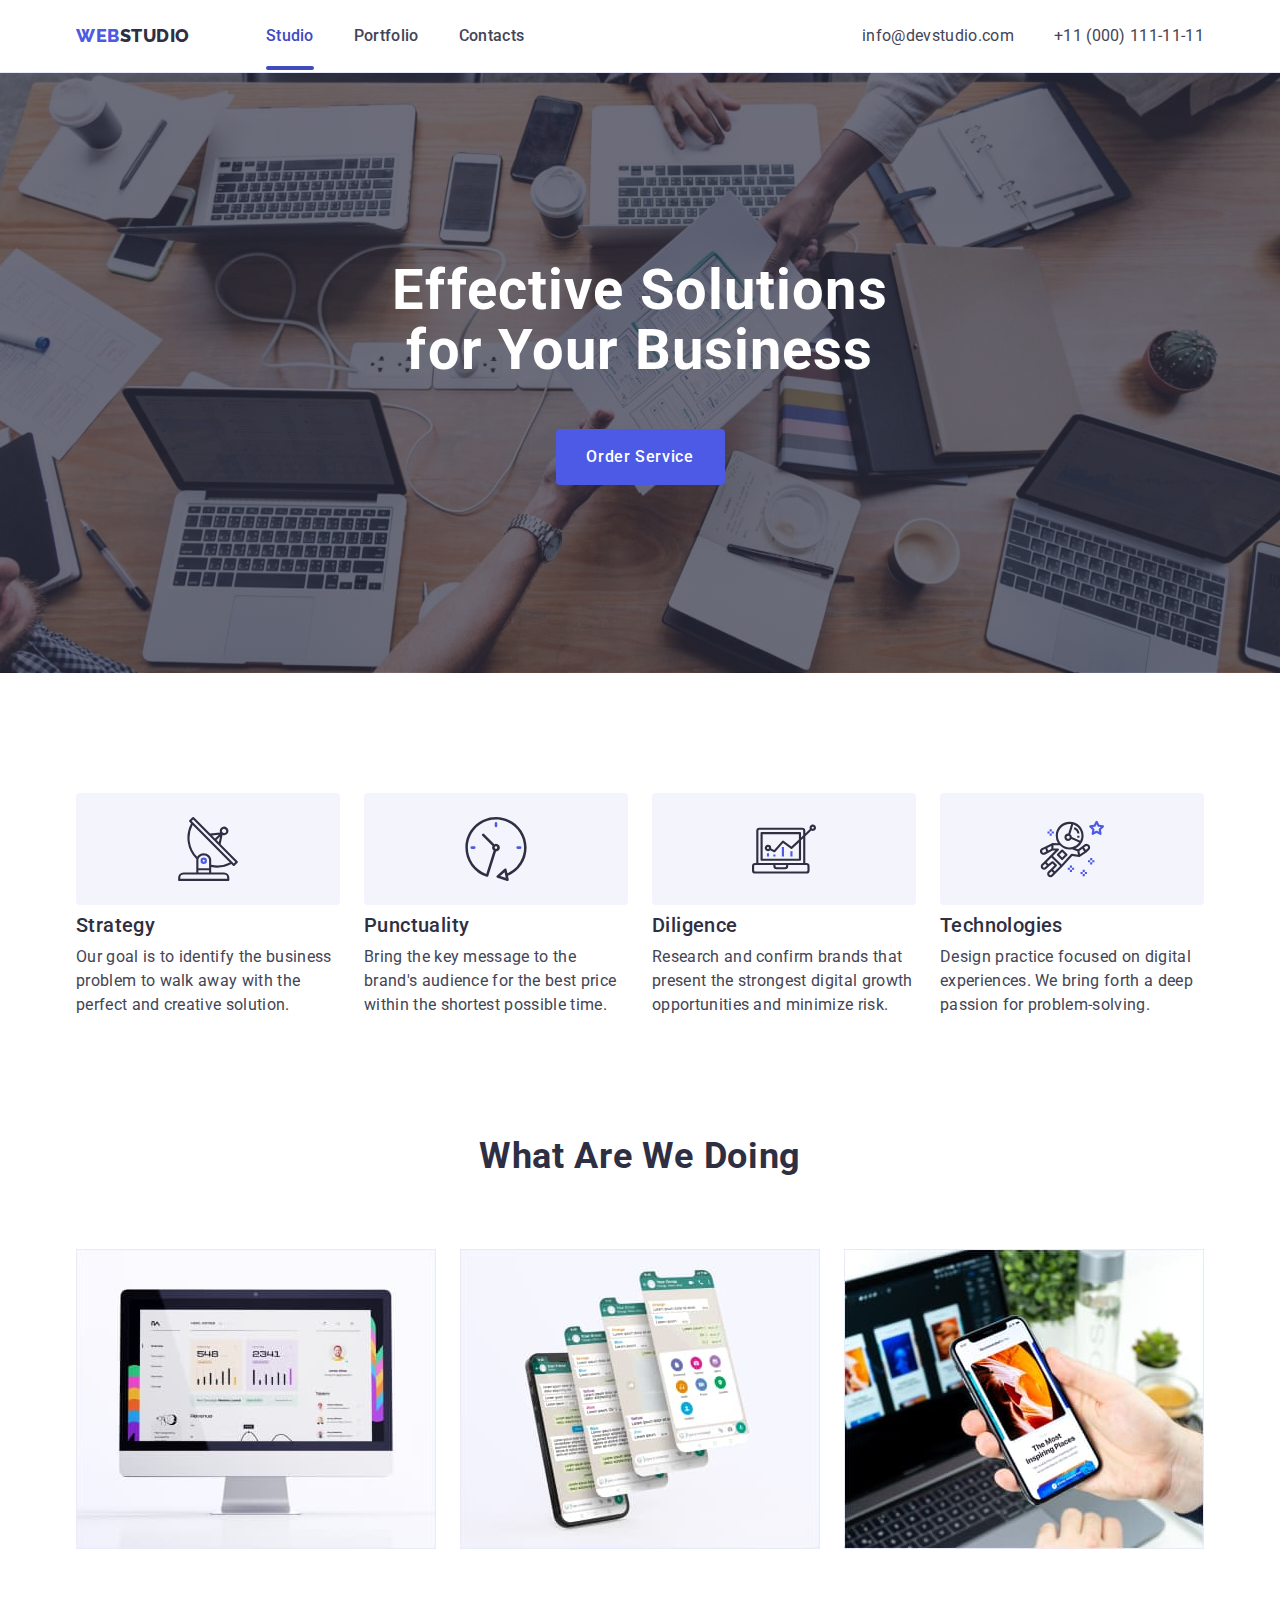
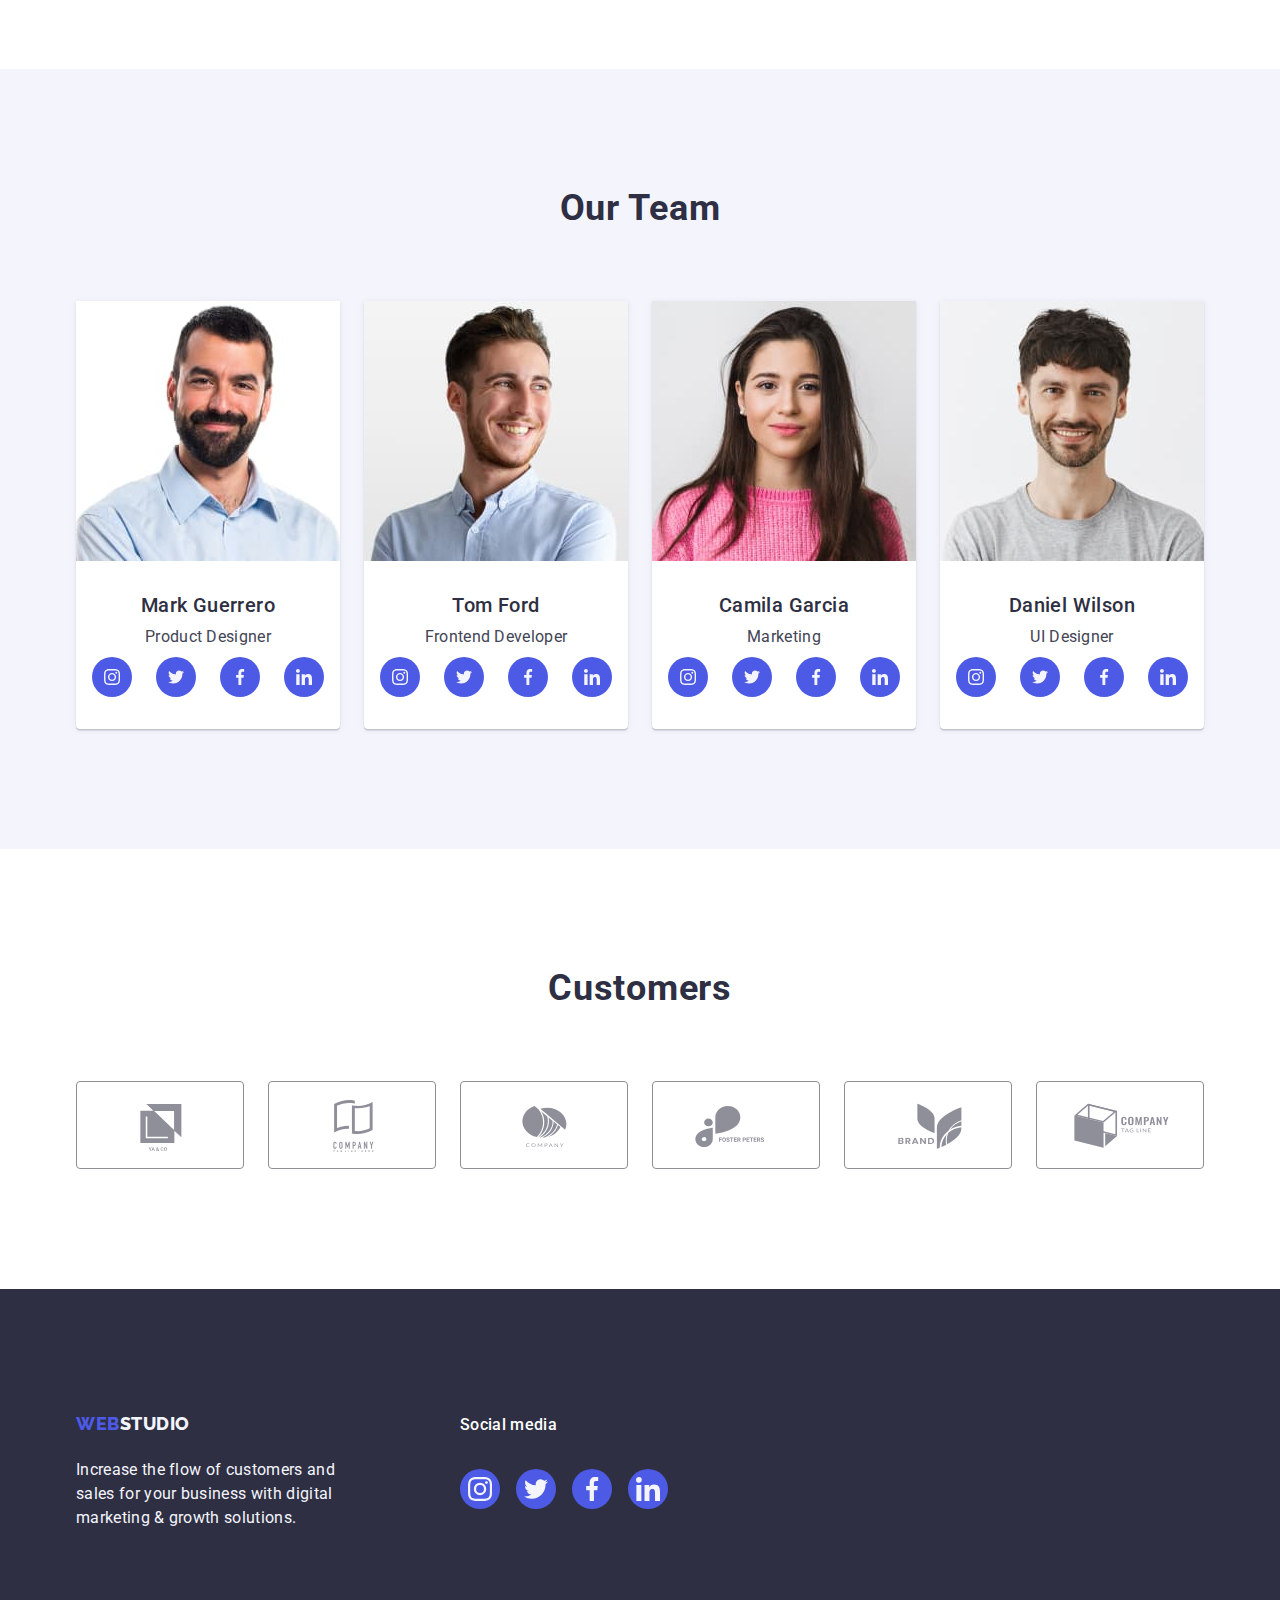
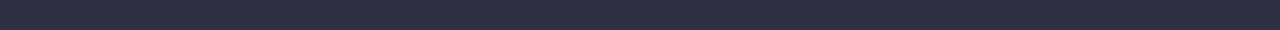
==== commit a3905a5a: "comments" ====
--- a/index.html
+++ b/index.html
@@ -27,9 +27,7 @@
           </a>
           <ul class="nav-list">
             <li>
-              <a
-                class="header-list link active-studio active"
-                href="./index.html"
+              <a class="header-list link active-page active" href="./index.html"
                 >Studio</a
               >
             </li>
--- a/css/style.css
+++ b/css/style.css
@@ -103,28 +103,17 @@
 .active {
     color:#404BBF;
 }
-.active-studio::after {
+.active-page::after {
     content: "";
     position: absolute;
     bottom: -1px;
     left: 0;
-    width: 48px;
+    width: 100%;
     height: 4px;
     border-radius: 2px;
     height: 4px;
     background:  #404BBF;
 }
-.active-portfolio::after  {  
-    content: "";
-    position: absolute;
-    bottom: -1px;
-    left: 0;
-    width: 66px;
-    height: 4px;
-    border-radius: 2px;
-    height: 4px;
-    background: #404BBF;
-    }
 
 .header-adress-list {
     font-size: 16px;
@@ -173,6 +162,7 @@
     background-size: cover;
     padding: 188px 0 ;
     max-width: 1440px;
+    margin: 0 auto;
 }
 .herotext {
     font-weight: 700;
@@ -228,8 +218,7 @@
 .project-images {
     display:flex;
     gap:24px;
-    padding-bottom: 0px;
-    margin-bottom: 120px;
+    padding-bottom: 120px;
     justify-content: space-between;
 }
 .technic {
@@ -295,7 +284,6 @@
     letter-spacing: 0.02em;
     color: var(--background-color);
     text-align: center;
-    margin-bottom: 8px;
 }
 .rank {
     font-weight: 400;
@@ -344,6 +332,8 @@
     border: 1px solid transparent;
     color: #FFFFFF;
     background-color: var(--focus-color);
+    box-shadow: 0px 2px 2px 0px rgba(0, 0, 0, 0.12), 0px 2px 1px 0px rgba(0, 0, 0, 0.08), 0px 3px 1px 0px rgba(0, 0, 0, 0.10);
+    
 }
 .portfolio-btns {
     display:flex;
@@ -371,7 +361,6 @@
 .hidden-text {
     display: flex;
     padding: 0;
-    margin-bottom: 48px;
     cursor: pointer;
     position: relative;
     overflow: hidden;
@@ -389,14 +378,14 @@
     color: #fff;
     font-family: sans-serif;
 }
-.hidden-text:hover .overlay {
+.portfolio-image-name:hover .overlay {
     transform: translateY(0);
-}
+    box-shadow: 0px 2px 1px 0px rgba(46, 47, 66, 0.08), 0px 1px 1px 0px rgba(46, 47, 66, 0.16), 0px 1px 6px 0px rgba(46, 47, 66, 0.08);
+    }
 .portfolio-image-text {
     display: flex;
     flex-direction: column;
     padding: 32px 16px;
-    margin-bottom: 8px;
     border: 1px solid #e7e9fc;
     border-top: none;
 }
@@ -443,7 +432,6 @@
     color: var(--footer);
 }
 .footer-box {
-        margin-right: 120px;
         display: flex;
         flex-direction: column;
 }
@@ -545,7 +533,7 @@
     fill: currentColor;
 }
 .customers-item {
-    width: calc((100% - 120px) / 6);
+    width: 168px;
     height: 88px;
     transition:border-color 250ms cubic-bezier(0.4, 0, 0.2, 1),
         color 250ms cubic-bezier(0.4, 0, 0.2, 1);
@@ -594,6 +582,10 @@
     box-shadow: 0px 2px 1px 0px rgba(0, 0, 0, 0.20), 0px 1px 3px 0px rgba(0, 0, 0, 0.12), 0px 1px 1px 0px rgba(0, 0, 0, 0.14);
     transition: transform 250ms cubic-bezier(0.4, 0, 0.2, 1);
    }
+.modal button:hover,
+.modal button:focus {
+    fill:#FFFFFF;
+}
 .close-cross {
     position: absolute;
     color:#E7E9FC;
@@ -605,19 +597,17 @@
     display: flex;
     align-items: center;
     justify-content: center;
-    background-color: #e7e9fc;
+    background: #e7e9fc;
     border: 1px solid rgba(0, 0, 0, 0.1);
     padding: 0;
     cursor: pointer;
     transition: background-color 250ms cubic-bezier(0.4, 0, 0.2, 1), border 250ms cubic-bezier(0.4, 0, 0.2, 1);
 }
-.close-cross:hover, 
-.close-cross:focus { 
-    border: none;    
-    background-color: var(--focus-color);
-    fill:currentColor;
-}
-
+.close-cross:hover,
+.close-cross:focus {
+    background-color: #404BBF;
+    border: none;
+}
 .icon-close-back {
     transition: fill 250ms cubic-bezier(0.4, 0, 0.2, 1);
 }
